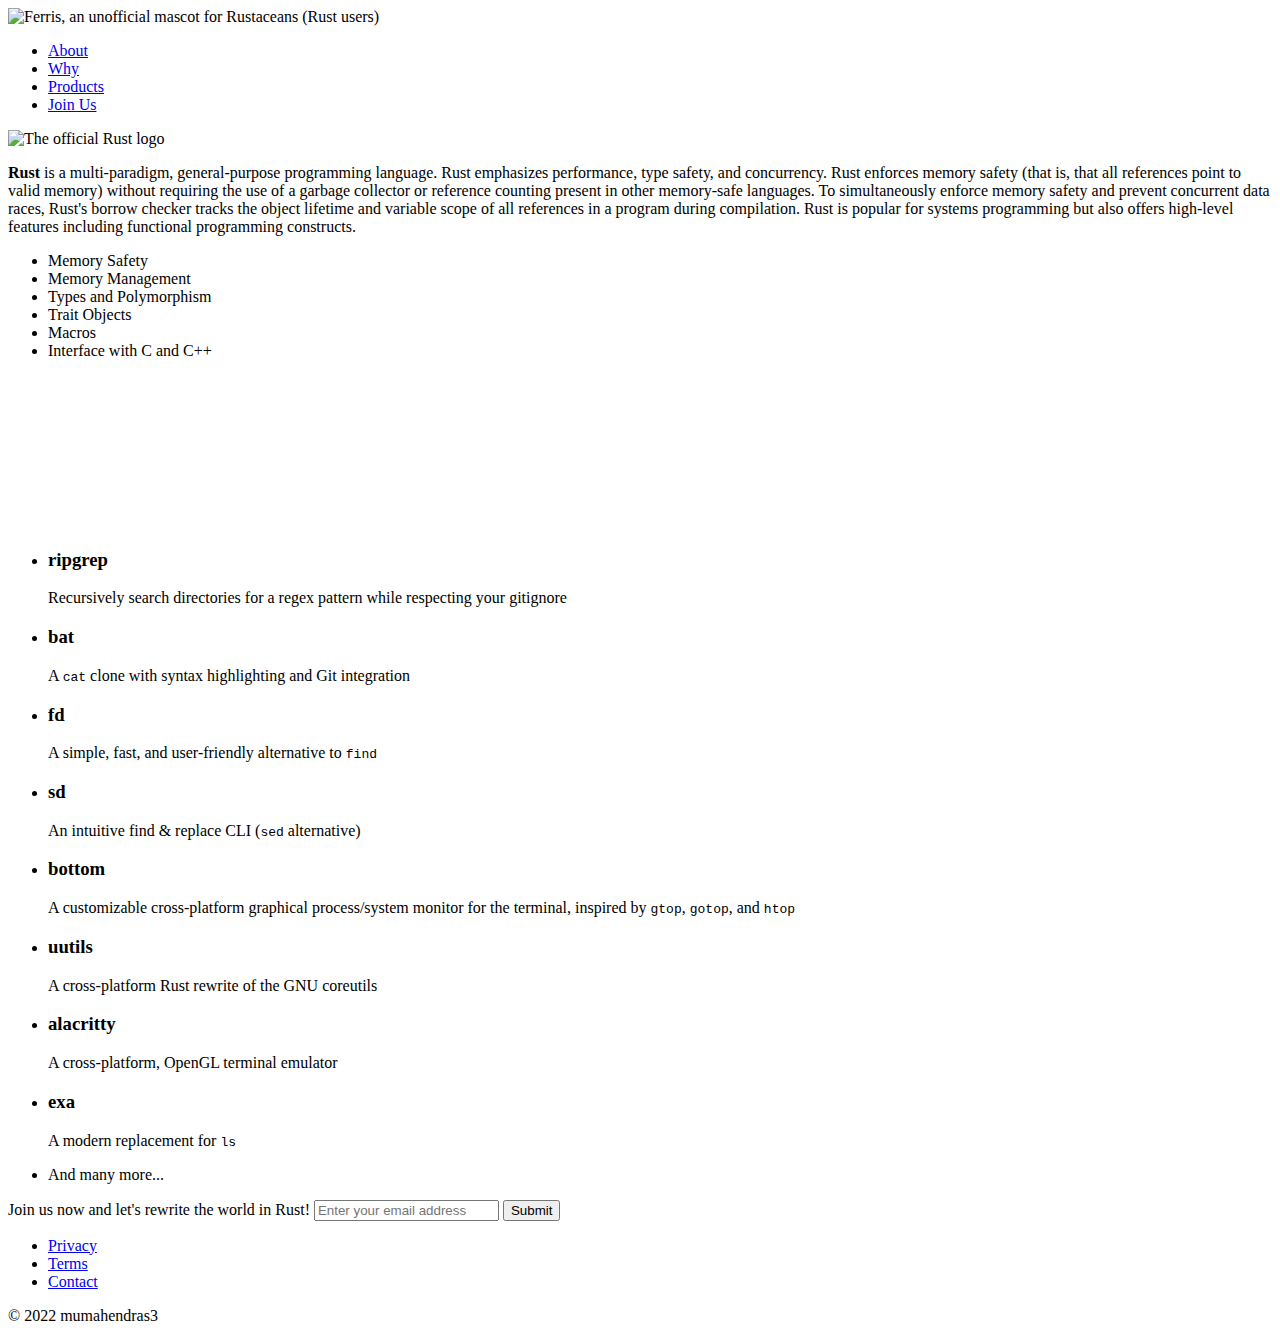
==== responsive-web-design/product-landing-page/index.html @ bcdd53a5 "RWD: Prod. Land. Page: Put nav. links inside `li`s" ====
<!DOCTYPE html>
<html lang="en">
  <head>
    <meta charset="utf-8">
    <meta name="viewport" content="width=device-width, initial-scale=1.0">
    <link rel="stylesheet" href="styles.css">
    <title>Rewrite in Rust Landing Page</title>
  </head>
  <body>
    <header id="header">
      <img id="header-img" src="https://upload.wikimedia.org/wikipedia/commons/2/20/Rustacean-orig-noshadow.svg" alt="Ferris, an unofficial mascot for Rustaceans (Rust users)" height="40">
      <nav id="nav-bar">
        <ul>
          <li><a class="nav-link" href="#about">About</a></li>
          <li><a class="nav-link" href="#why">Why</a></li>
          <li><a class="nav-link" href="#products">Products</a></li>
          <li><a class="nav-link" href="#join-us">Join Us</a></li>
        </ul>
      </nav>
    </header>
    <main>
      <section id="about">
        <img src="https://upload.wikimedia.org/wikipedia/commons/d/d5/Rust_programming_language_black_logo.svg" alt="The official Rust logo">
        <p><b>Rust</b> is a multi-paradigm, general-purpose programming language. Rust emphasizes performance, type safety, and concurrency. Rust enforces memory safety (that is, that all references point to valid memory) without requiring the use of a garbage collector or reference counting present in other memory-safe languages. To simultaneously enforce memory safety and prevent concurrent data races, Rust's borrow checker tracks the object lifetime and variable scope of all references in a program during compilation. Rust is popular for systems programming but also offers high-level features including functional programming constructs.</p>
        <ul>
          <li>Memory Safety</li>
          <li>Memory Management</li>
          <li>Types and Polymorphism</li>
          <li>Trait Objects</li>
          <li>Macros</li>
          <li>Interface with C and C++</li>
        </ul>
      </section>
      <section id="why">
        <iframe src="https://www.youtube-nocookie.com/embed/03H1cWj2Kfc" title="Rust is Inevitable" frameborder="0" allow="accelerometer; autoplay; clipboard-write; encrypted-media; gyroscope; picture-in-picture" allowfullscreen></iframe>
      </section>
      <section id="products">
        <ul>
          <li>
            <h3>ripgrep</h3>
            <p>Recursively search directories for a regex pattern while respecting your gitignore</p>
          </li>
          <li>
            <h3>bat</h3>
            <p>A <code>cat</code> clone with syntax highlighting and Git integration</p>
          </li>
          <li>
            <h3>fd</h3>
            <p>A simple, fast, and user-friendly alternative to <code>find</code></p>
          </li>
          <li>
            <h3>sd</h3>
            <p>An intuitive find &amp; replace CLI (<code>sed</code> alternative)</p>
          </li>
          <li>
            <h3>bottom</h3>
            <p>A customizable cross-platform graphical process/system monitor for the terminal, inspired by <code>gtop</code>, <code>gotop</code>, and <code>htop</code></p>
          </li>
          <li>
            <h3>uutils</h3>
            <p>A cross-platform Rust rewrite of the GNU coreutils</p>
          </li>
          <li>
            <h3>alacritty</h3>
            <p>A cross-platform, OpenGL terminal emulator</p>
          </li>
          <li>
            <h3>exa</h3>
            <p>A modern replacement for <code>ls</code></p>
          </li>
          <li>And many more...</li>
        </ul>
      </section>
      <section id="join-us">
        <form id="form" action="https://www.freecodecamp.com/email-submit">
          <label for="email">Join us now and let's rewrite the world in Rust!</label>
          <input id="email" type="email" name="email" placeholder="Enter your email address">
          <input id="submit" type="submit" value="Submit">
        </form>
      </section>
    </main>
    <footer>
      <ul>
        <li><a href="#">Privacy</a></li>
        <li><a href="#">Terms</a></li>
        <li><a href="#">Contact</a></li>
      </ul>
      <p>&copy; 2022 mumahendras3</p>
    </footer>
  </body>
</html>
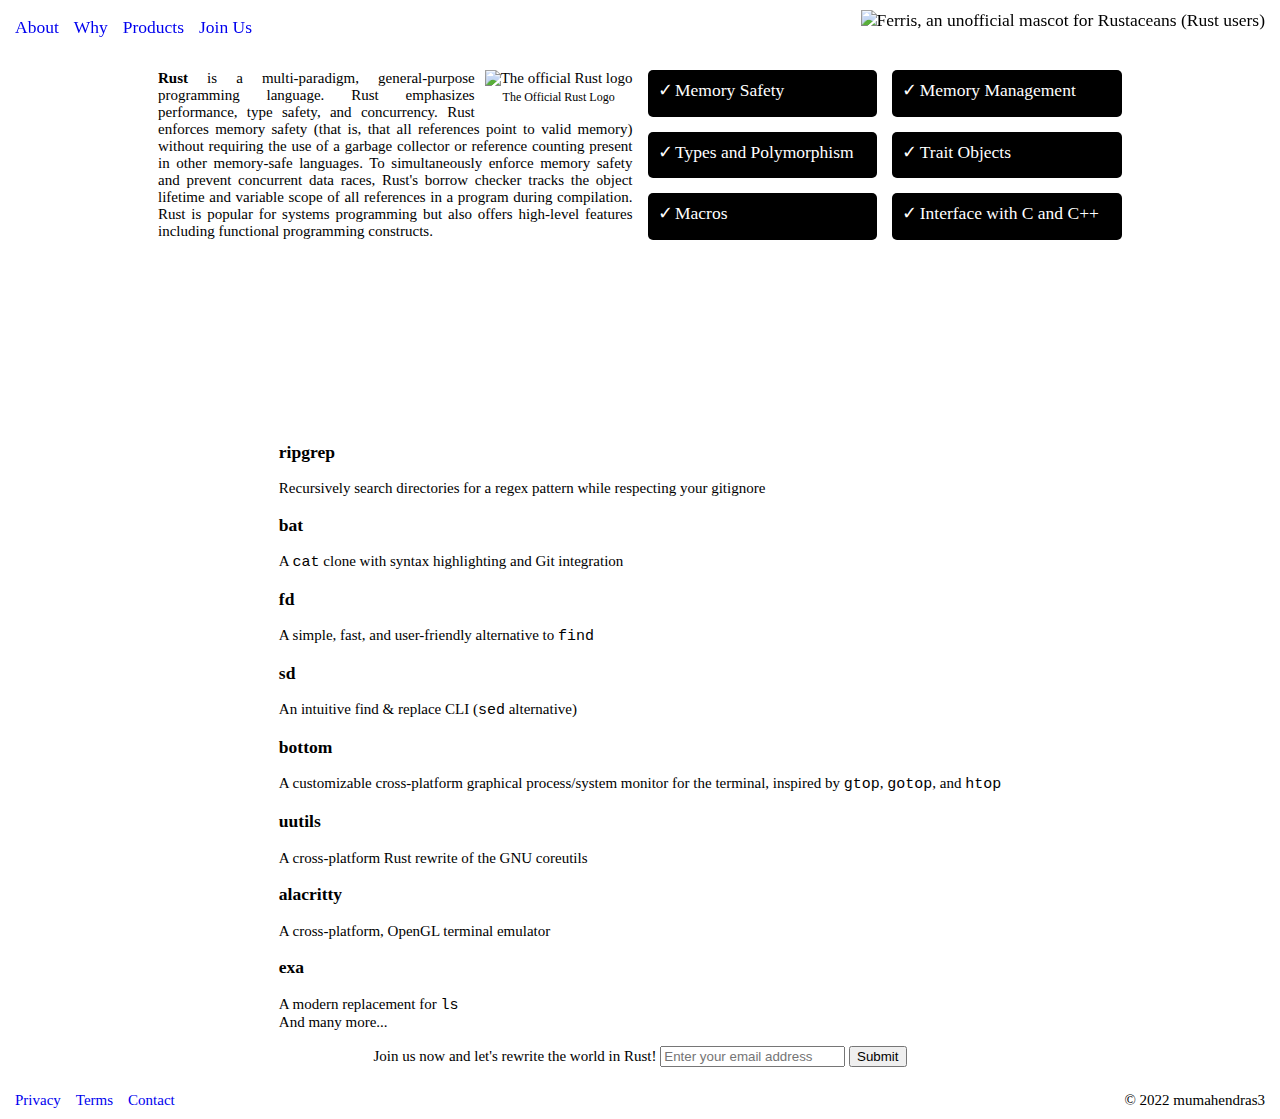
==== commit 3e62c64c: "RWD: Prod. Land. Page: Style header, footer, and about section" ====
--- a/responsive-web-design/product-landing-page/index.html
+++ b/responsive-web-design/product-landing-page/index.html
@@ -7,22 +7,27 @@
     <title>Rewrite in Rust Landing Page</title>
   </head>
   <body>
-    <header id="header">
-      <img id="header-img" src="https://upload.wikimedia.org/wikipedia/commons/2/20/Rustacean-orig-noshadow.svg" alt="Ferris, an unofficial mascot for Rustaceans (Rust users)" height="40">
+    <header id="header" class="bar">
       <nav id="nav-bar">
-        <ul>
+        <ul class="link-list">
           <li><a class="nav-link" href="#about">About</a></li>
           <li><a class="nav-link" href="#why">Why</a></li>
           <li><a class="nav-link" href="#products">Products</a></li>
           <li><a class="nav-link" href="#join-us">Join Us</a></li>
         </ul>
       </nav>
+      <img id="header-img" src="https://upload.wikimedia.org/wikipedia/commons/2/20/Rustacean-orig-noshadow.svg" alt="Ferris, an unofficial mascot for Rustaceans (Rust users)">
     </header>
     <main>
       <section id="about">
-        <img src="https://upload.wikimedia.org/wikipedia/commons/d/d5/Rust_programming_language_black_logo.svg" alt="The official Rust logo">
-        <p><b>Rust</b> is a multi-paradigm, general-purpose programming language. Rust emphasizes performance, type safety, and concurrency. Rust enforces memory safety (that is, that all references point to valid memory) without requiring the use of a garbage collector or reference counting present in other memory-safe languages. To simultaneously enforce memory safety and prevent concurrent data races, Rust's borrow checker tracks the object lifetime and variable scope of all references in a program during compilation. Rust is popular for systems programming but also offers high-level features including functional programming constructs.</p>
-        <ul>
+        <div class="summary">
+          <figure class="rust-logo">
+            <img src="https://upload.wikimedia.org/wikipedia/commons/d/d5/Rust_programming_language_black_logo.svg" alt="The official Rust logo">
+            <figcaption>The Official Rust Logo</figcaption>
+          </figure>
+          <p><b>Rust</b> is a multi-paradigm, general-purpose programming language. Rust emphasizes performance, type safety, and concurrency. Rust enforces memory safety (that is, that all references point to valid memory) without requiring the use of a garbage collector or reference counting present in other memory-safe languages. To simultaneously enforce memory safety and prevent concurrent data races, Rust's borrow checker tracks the object lifetime and variable scope of all references in a program during compilation. Rust is popular for systems programming but also offers high-level features including functional programming constructs.</p>
+        </div>
+        <ul class="feature-list">
           <li>Memory Safety</li>
           <li>Memory Management</li>
           <li>Types and Polymorphism</li>
@@ -79,8 +84,8 @@
         </form>
       </section>
     </main>
-    <footer>
-      <ul>
+    <footer class="bar">
+      <ul class="link-list">
         <li><a href="#">Privacy</a></li>
         <li><a href="#">Terms</a></li>
         <li><a href="#">Contact</a></li>
--- a/responsive-web-design/product-landing-page/styles.css
+++ b/responsive-web-design/product-landing-page/styles.css
@@ -0,0 +1,124 @@
+:root {
+    --page-min-width: 36rem;
+    --section-max-width: 96.4rem;
+    --item-bg-color: black;
+    --item-fg-color: white;
+}
+
+*, *::before, *::after {
+    box-sizing: border-box;
+}
+
+/* Change the default font-size to 10px (16px * 62.5%) */
+html {
+    font-size: 62.5%;
+}
+
+body {
+    padding: 0;
+    margin: 0;
+    min-width: var(--page-min-width);
+}
+
+main {
+    font-size: 1.5rem;
+    padding: 1.5rem;
+    display: grid;
+    grid-template-columns: 1fr;
+    gap: 1.5rem;
+    place-items: center;
+}
+
+ul {
+    list-style: none;
+    padding: 0;
+    margin: 0;
+}
+
+img {
+    display: block;
+    margin: auto;
+}
+
+p {
+    padding: 0;
+    margin: 0;
+    text-align: justify;
+}
+
+.bar {
+    display: grid;
+    grid-template-columns: 1fr max-content;
+    padding: 1rem 1.5rem;
+    align-items: center;
+}
+
+header.bar {
+    font-size: 1.75rem;
+    position: sticky;
+    top: 0;
+    left: 0;
+    width: 100%;
+}
+
+footer.bar {
+    font-size: 1.5rem;
+}
+
+.link-list {
+    display: flex;
+    column-gap: 1.5rem;
+    align-items: center;
+}
+
+.link-list a {
+    text-decoration: none;
+}
+
+.feature-list {
+    display: grid;
+    gap: 1.5rem;
+    grid-template-columns: repeat(auto-fit, minmax(157.5px, 1fr));
+}
+
+.feature-list li {
+    border-radius: 5px;
+    background-color: var(--item-bg-color);
+    color: var(--item-fg-color);
+    display: flex;
+    column-gap: .25rem;
+    padding: 1rem;
+    font-size: 1.75rem;
+}
+
+.feature-list li::before {
+    content: "\2713";
+}
+
+#header-img {
+    height: 3.5rem;
+}
+
+.rust-logo {
+    float: right;
+    margin: 0 0 0 1rem;
+}
+
+.rust-logo figcaption {
+    font-size: 1.2rem;
+    text-align: center;
+    margin-top: .25rem;
+}
+
+#about {
+    display: grid;
+    grid-template-columns: 1fr;
+    gap: 1.5rem;
+    max-width: var(--section-max-width);
+}
+
+@media only screen and (min-width: 705px) {
+    #about {
+        grid-template-columns: 1fr 1fr;
+    }
+}
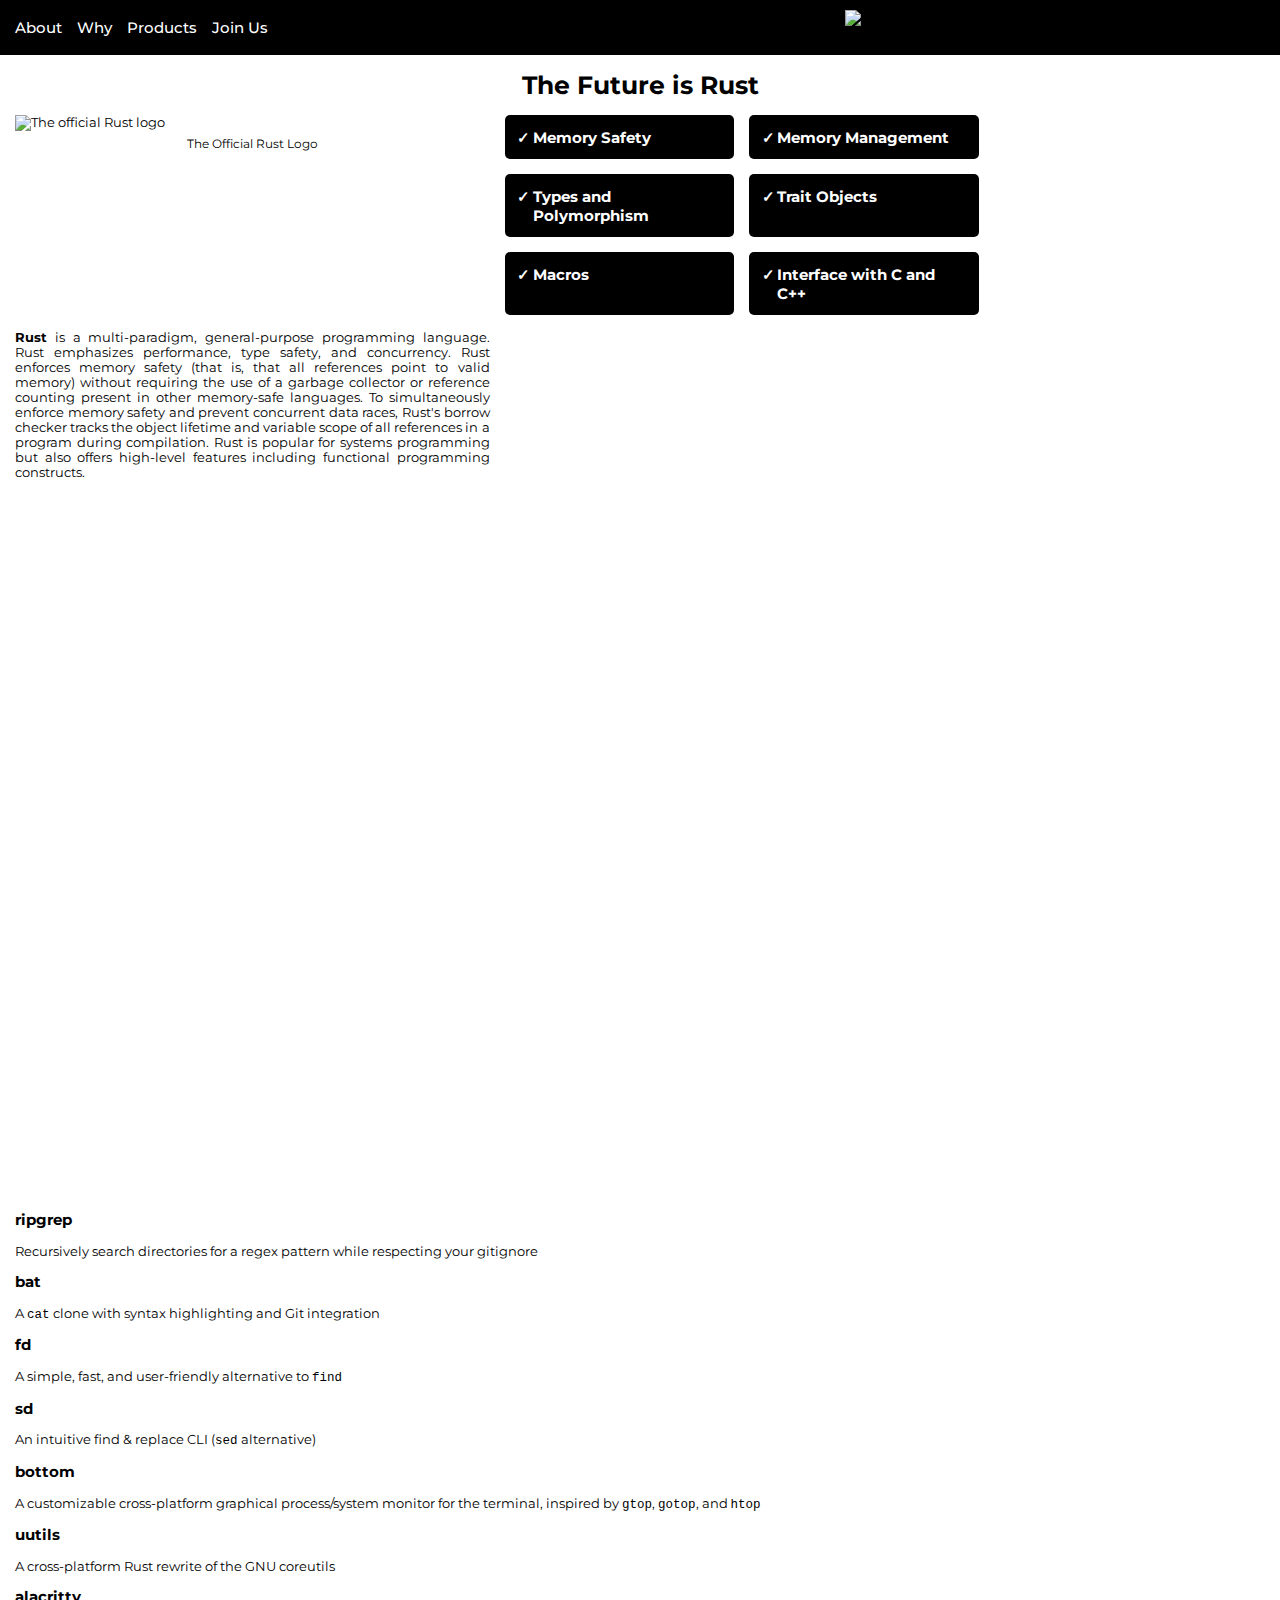
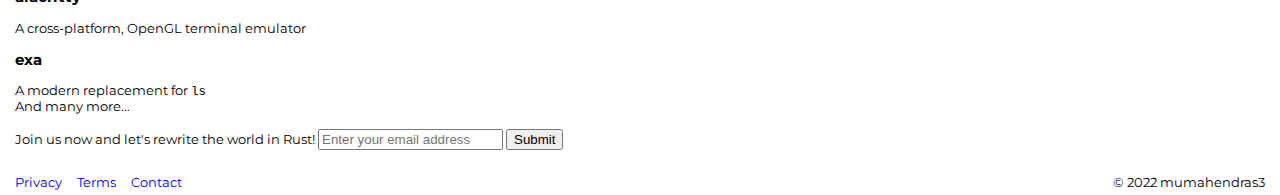
==== commit 2aa067a4: "RWD: Prod. Land. Page: Implement responsive video" ====
--- a/responsive-web-design/product-landing-page/index.html
+++ b/responsive-web-design/product-landing-page/index.html
@@ -19,14 +19,12 @@
       <img id="header-img" src="https://upload.wikimedia.org/wikipedia/commons/2/20/Rustacean-orig-noshadow.svg" alt="Ferris, an unofficial mascot for Rustaceans (Rust users)">
     </header>
     <main>
+      <h1>The Future is Rust</h1>
       <section id="about">
-        <div class="summary">
-          <figure class="rust-logo">
-            <img src="https://upload.wikimedia.org/wikipedia/commons/d/d5/Rust_programming_language_black_logo.svg" alt="The official Rust logo">
-            <figcaption>The Official Rust Logo</figcaption>
-          </figure>
-          <p><b>Rust</b> is a multi-paradigm, general-purpose programming language. Rust emphasizes performance, type safety, and concurrency. Rust enforces memory safety (that is, that all references point to valid memory) without requiring the use of a garbage collector or reference counting present in other memory-safe languages. To simultaneously enforce memory safety and prevent concurrent data races, Rust's borrow checker tracks the object lifetime and variable scope of all references in a program during compilation. Rust is popular for systems programming but also offers high-level features including functional programming constructs.</p>
-        </div>
+        <figure class="rust-logo">
+          <img src="https://upload.wikimedia.org/wikipedia/commons/d/d5/Rust_programming_language_black_logo.svg" alt="The official Rust logo">
+          <figcaption>The Official Rust Logo</figcaption>
+        </figure>
         <ul class="feature-list">
           <li>Memory Safety</li>
           <li>Memory Management</li>
@@ -35,9 +33,14 @@
           <li>Macros</li>
           <li>Interface with C and C++</li>
         </ul>
+        <p>
+          <b>Rust</b> is a multi-paradigm, general-purpose programming language. Rust emphasizes performance, type safety, and concurrency. Rust enforces memory safety (that is, that all references point to valid memory) without requiring the use of a garbage collector or reference counting present in other memory-safe languages. To simultaneously enforce memory safety and prevent concurrent data races, Rust's borrow checker tracks the object lifetime and variable scope of all references in a program during compilation. Rust is popular for systems programming but also offers high-level features including functional programming constructs.
+        </p>
       </section>
       <section id="why">
-        <iframe src="https://www.youtube-nocookie.com/embed/03H1cWj2Kfc" title="Rust is Inevitable" frameborder="0" allow="accelerometer; autoplay; clipboard-write; encrypted-media; gyroscope; picture-in-picture" allowfullscreen></iframe>
+        <div class="video-container">
+          <iframe src="https://www.youtube-nocookie.com/embed/03H1cWj2Kfc" title="Rust is Inevitable" frameborder="0" allow="accelerometer; autoplay; clipboard-write; encrypted-media; gyroscope; picture-in-picture" allowfullscreen></iframe>
+        </div>
       </section>
       <section id="products">
         <ul>
--- a/responsive-web-design/product-landing-page/styles.css
+++ b/responsive-web-design/product-landing-page/styles.css
@@ -1,3 +1,6 @@
+/* Load some Google fonts */
+@import url('https://fonts.googleapis.com/css2?family=Montserrat:wght@100;200;300;400;500;600;700&family=Ubuntu+Mono:wght@400;700&display=swap');
+
 :root {
     --page-min-width: 36rem;
     --section-max-width: 96.4rem;
@@ -18,15 +21,21 @@
     padding: 0;
     margin: 0;
     min-width: var(--page-min-width);
+    font-family: Montserrat, sans-serif;
 }
 
 main {
-    font-size: 1.5rem;
+    font-size: 1.25rem;
     padding: 1.5rem;
     display: grid;
     grid-template-columns: 1fr;
     gap: 1.5rem;
-    place-items: center;
+}
+
+h1 {
+    margin: 0;
+    padding: 0;
+    text-align: center;
 }
 
 ul {
@@ -54,15 +63,16 @@
 }
 
 header.bar {
-    font-size: 1.75rem;
+    font-size: 1.5rem;
     position: sticky;
     top: 0;
     left: 0;
     width: 100%;
+    background-color: var(--item-bg-color);
 }
 
 footer.bar {
-    font-size: 1.5rem;
+    font-size: 1.25rem;
 }
 
 .link-list {
@@ -73,6 +83,11 @@
 
 .link-list a {
     text-decoration: none;
+}
+
+header .link-list a {
+    color: var(--item-fg-color);
+    font-weight: 500;
 }
 
 .feature-list {
@@ -87,8 +102,9 @@
     color: var(--item-fg-color);
     display: flex;
     column-gap: .25rem;
-    padding: 1rem;
-    font-size: 1.75rem;
+    padding: 1.25rem;
+    font-size: 1.5rem;
+    font-weight: 700;
 }
 
 .feature-list li::before {
@@ -100,14 +116,13 @@
 }
 
 .rust-logo {
-    float: right;
-    margin: 0 0 0 1rem;
+    margin: 0;
 }
 
 .rust-logo figcaption {
     font-size: 1.2rem;
     text-align: center;
-    margin-top: .25rem;
+    margin-top: .5rem;
 }
 
 #about {
@@ -117,6 +132,39 @@
     max-width: var(--section-max-width);
 }
 
+/* Create an iframe that maintains 16:9 aspect ratio by taking advantage the
+ * way paddings are calculated when given percentage values:
+ *
+ *  padding (when given %) = % * width
+ *
+ * Coupled with using absolute position for the iframe and relative for its
+ * container (so the iframe positioning is relative to its container), we can
+ * use padding-top to emulate the container height, since with absolute
+ * positioning, the iframe's reference point is its containing block's border
+ * not padding box edge.
+ */
+.video-container {
+    position: relative;
+    overflow: hidden;
+    width: 100%;
+    padding-top: 56.25%; /* 56.25% is basically 9/16 */
+}
+/* Setting the iframe width and height to 100% to follow the container width
+ * and height (emulated by padding-top) which will always has the desired
+ * aspect ratio because of the previously mentioned padding behaviour
+ */
+.video-container iframe {
+    position: absolute;
+    top: 0;
+    left: 0;
+    width: 100%;
+    height: 100%;
+}
+
+#why {
+    padding: 0 1.5rem;
+}
+
 @media only screen and (min-width: 705px) {
     #about {
         grid-template-columns: 1fr 1fr;
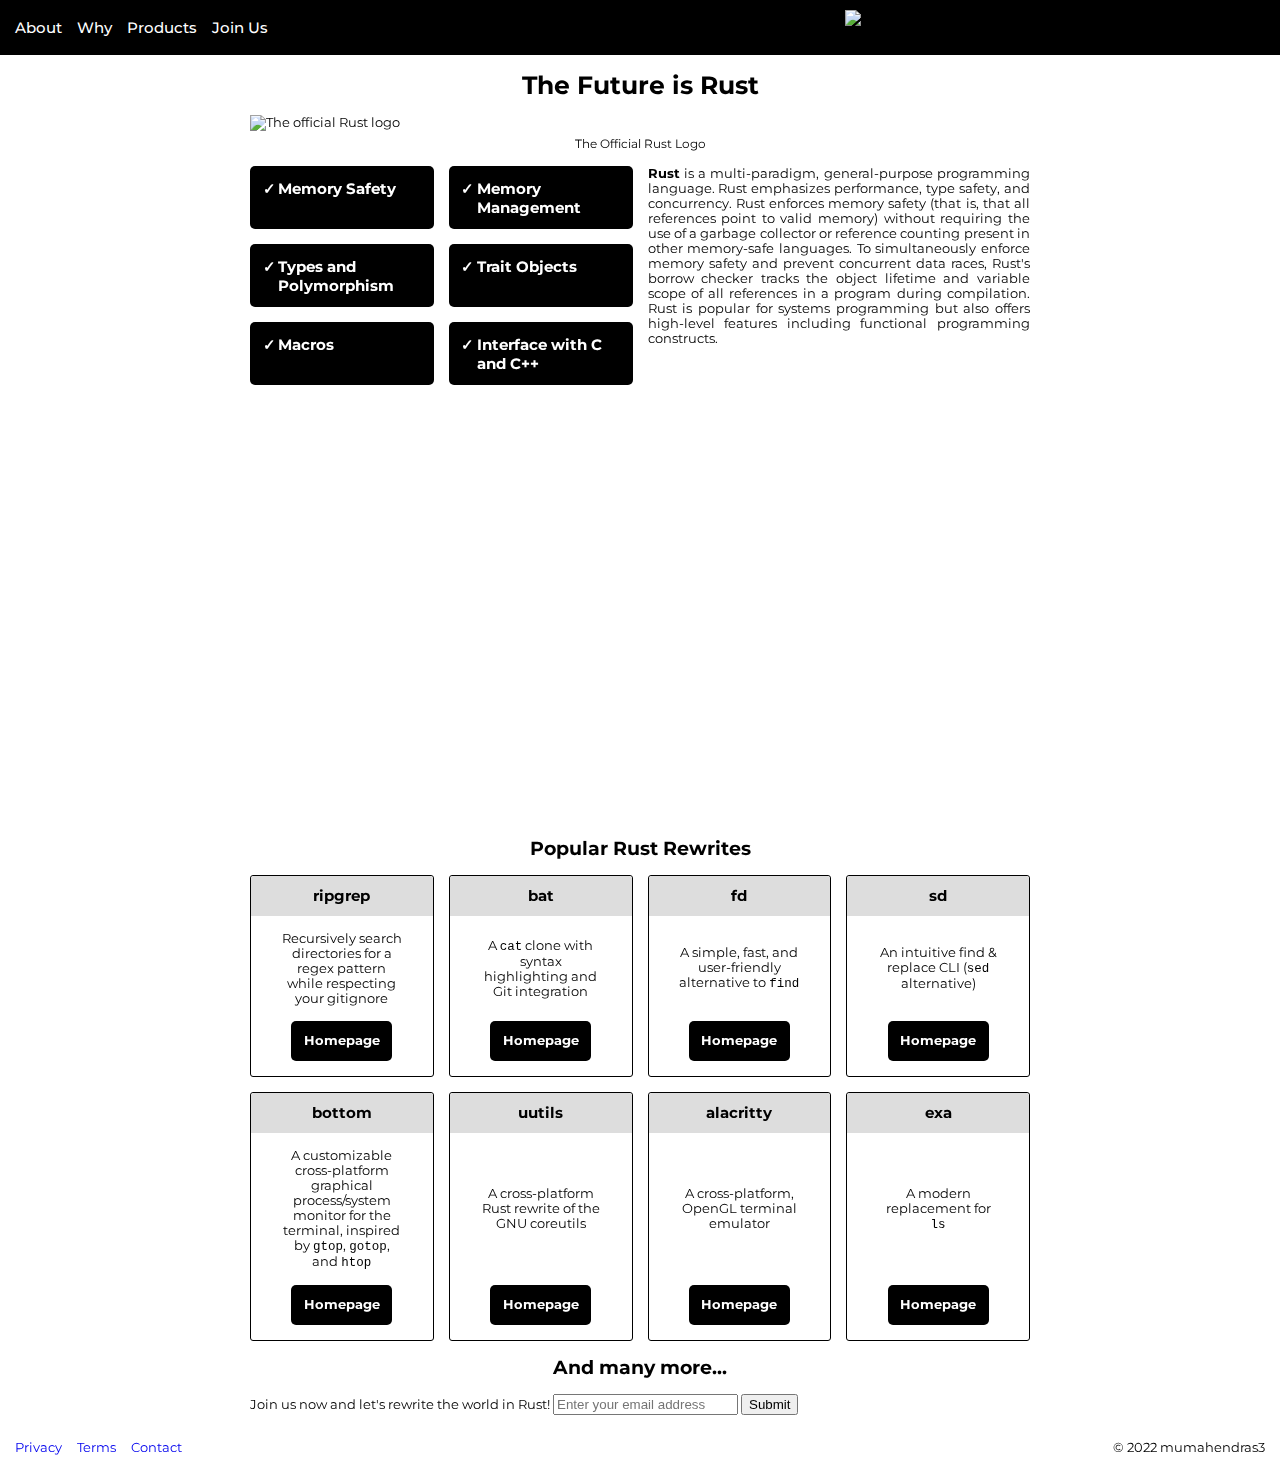
==== commit 0b91a058: "RWD: Prod. Land. Page: Style `#products` section" ====
--- a/responsive-web-design/product-landing-page/index.html
+++ b/responsive-web-design/product-landing-page/index.html
@@ -42,43 +42,52 @@
           <iframe src="https://www.youtube-nocookie.com/embed/03H1cWj2Kfc" title="Rust is Inevitable" frameborder="0" allow="accelerometer; autoplay; clipboard-write; encrypted-media; gyroscope; picture-in-picture" allowfullscreen></iframe>
         </div>
       </section>
+      <h2>Popular Rust Rewrites</h2>
       <section id="products">
-        <ul>
+        <ul class="product-list">
           <li>
             <h3>ripgrep</h3>
             <p>Recursively search directories for a regex pattern while respecting your gitignore</p>
+            <a class="product-link" href="https://github.com/BurntSushi/ripgrep">Homepage</a>
           </li>
           <li>
             <h3>bat</h3>
             <p>A <code>cat</code> clone with syntax highlighting and Git integration</p>
+            <a class="product-link" href="https://github.com/sharkdp/bat">Homepage</a>
           </li>
           <li>
             <h3>fd</h3>
             <p>A simple, fast, and user-friendly alternative to <code>find</code></p>
+            <a class="product-link" href="https://github.com/sharkdp/fd">Homepage</a>
           </li>
           <li>
             <h3>sd</h3>
             <p>An intuitive find &amp; replace CLI (<code>sed</code> alternative)</p>
+            <a class="product-link" href="https://github.com/chmln/sd">Homepage</a>
           </li>
           <li>
             <h3>bottom</h3>
             <p>A customizable cross-platform graphical process/system monitor for the terminal, inspired by <code>gtop</code>, <code>gotop</code>, and <code>htop</code></p>
+            <a class="product-link" href="https://github.com/ClementTsang/bottom">Homepage</a>
           </li>
           <li>
             <h3>uutils</h3>
             <p>A cross-platform Rust rewrite of the GNU coreutils</p>
+            <a class="product-link" href="https://github.com/uutils/coreutils">Homepage</a>
           </li>
           <li>
             <h3>alacritty</h3>
             <p>A cross-platform, OpenGL terminal emulator</p>
+            <a class="product-link" href="https://alacritty.org/">Homepage</a>
           </li>
           <li>
             <h3>exa</h3>
             <p>A modern replacement for <code>ls</code></p>
+            <a class="product-link" href="https://the.exa.website/">Homepage</a>
           </li>
-          <li>And many more...</li>
         </ul>
       </section>
+      <h2>And many more...</h2>
       <section id="join-us">
         <form id="form" action="https://www.freecodecamp.com/email-submit">
           <label for="email">Join us now and let's rewrite the world in Rust!</label>
--- a/responsive-web-design/product-landing-page/styles.css
+++ b/responsive-web-design/product-landing-page/styles.css
@@ -3,9 +3,11 @@
 
 :root {
     --page-min-width: 36rem;
-    --section-max-width: 96.4rem;
+    --main-max-width: 81rem;
     --item-bg-color: black;
     --item-fg-color: white;
+    --item-header-bg-color: #ddd;
+    --default-text-color: black;
 }
 
 *, *::before, *::after {
@@ -22,6 +24,7 @@
     margin: 0;
     min-width: var(--page-min-width);
     font-family: Montserrat, sans-serif;
+    color: var(--default-text-color);
 }
 
 main {
@@ -30,9 +33,13 @@
     display: grid;
     grid-template-columns: 1fr;
     gap: 1.5rem;
-}
-
-h1 {
+    margin: 0 auto;
+    max-width: var(--main-max-width);
+}
+
+h1,
+h2,
+h3 {
     margin: 0;
     padding: 0;
     text-align: center;
@@ -159,14 +166,75 @@
     left: 0;
     width: 100%;
     height: 100%;
+    z-index: -1;
 }
 
 #why {
     padding: 0 1.5rem;
+}
+
+.product-list {
+    display: grid;
+    grid-template-columns: repeat(auto-fill, minmax(15.75rem, 1fr));
+    gap: 1.5rem;
+}
+
+.product-list li {
+    border: 1px solid var(--default-text-color);
+    border-radius: 3px;
+    display: flex;
+    flex-direction: column;
+    align-items: center;
+    row-gap: 1.5rem;
+    justify-content: space-between;
+    padding-bottom: 1.5rem;
+}
+
+.product-list li h3 {
+    background-color: var(--item-header-bg-color);
+    border-top-left-radius: inherit;
+    border-top-right-radius: inherit;
+    width: 100%;
+    line-height: 4rem;
+}
+
+.product-list li p {
+    padding: 0 3rem;
+    width: 100%;
+    text-align: center;
+}
+
+.product-link {
+    display: block;
+    background-color: var(--item-bg-color);
+    width: fit-content;
+    height: 4rem;
+    color: var(--item-fg-color);
+    border-radius: 5px;
+    text-decoration: none;
+    font-weight: 700;
+    font-size: 1.25rem;
+    padding: 1.25rem;
 }
 
 @media only screen and (min-width: 705px) {
     #about {
         grid-template-columns: 1fr 1fr;
-    }
-}
+        grid-template-rows: max-content max-content;
+    }
+
+    #about .rust-logo {
+        grid-column: 1 / -1;
+        grid-row: 1 / 2;
+    }
+
+    #about .feature-list {
+        grid-column: 1 / 2;
+        grid-row: 2 / -1;
+    }
+
+    #about p {
+        grid-column: 2 / -1;
+        grid-row: 2 / -1;
+    }
+}
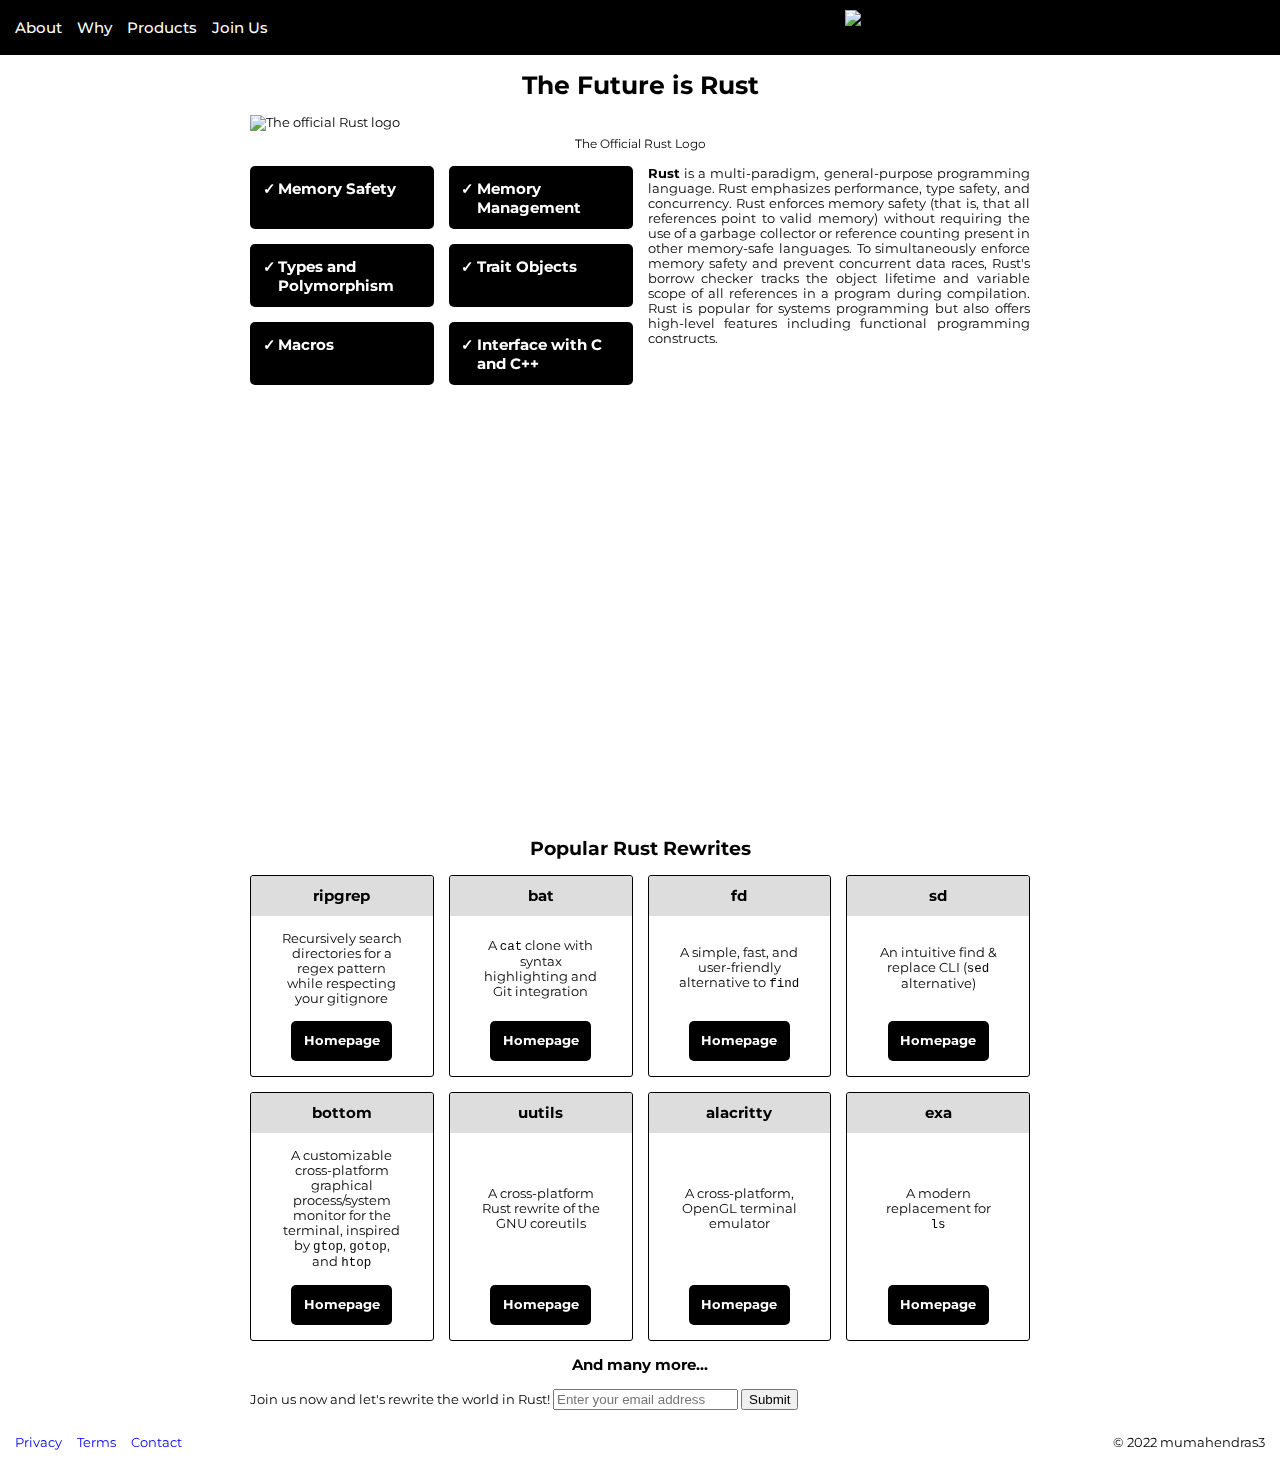
==== commit dcfcb4d8: "RWD: Prod. Land. Page: Change the last `h2` to `h3`" ====
--- a/responsive-web-design/product-landing-page/index.html
+++ b/responsive-web-design/product-landing-page/index.html
@@ -87,7 +87,7 @@
           </li>
         </ul>
       </section>
-      <h2>And many more...</h2>
+      <h3>And many more...</h3>
       <section id="join-us">
         <form id="form" action="https://www.freecodecamp.com/email-submit">
           <label for="email">Join us now and let's rewrite the world in Rust!</label>
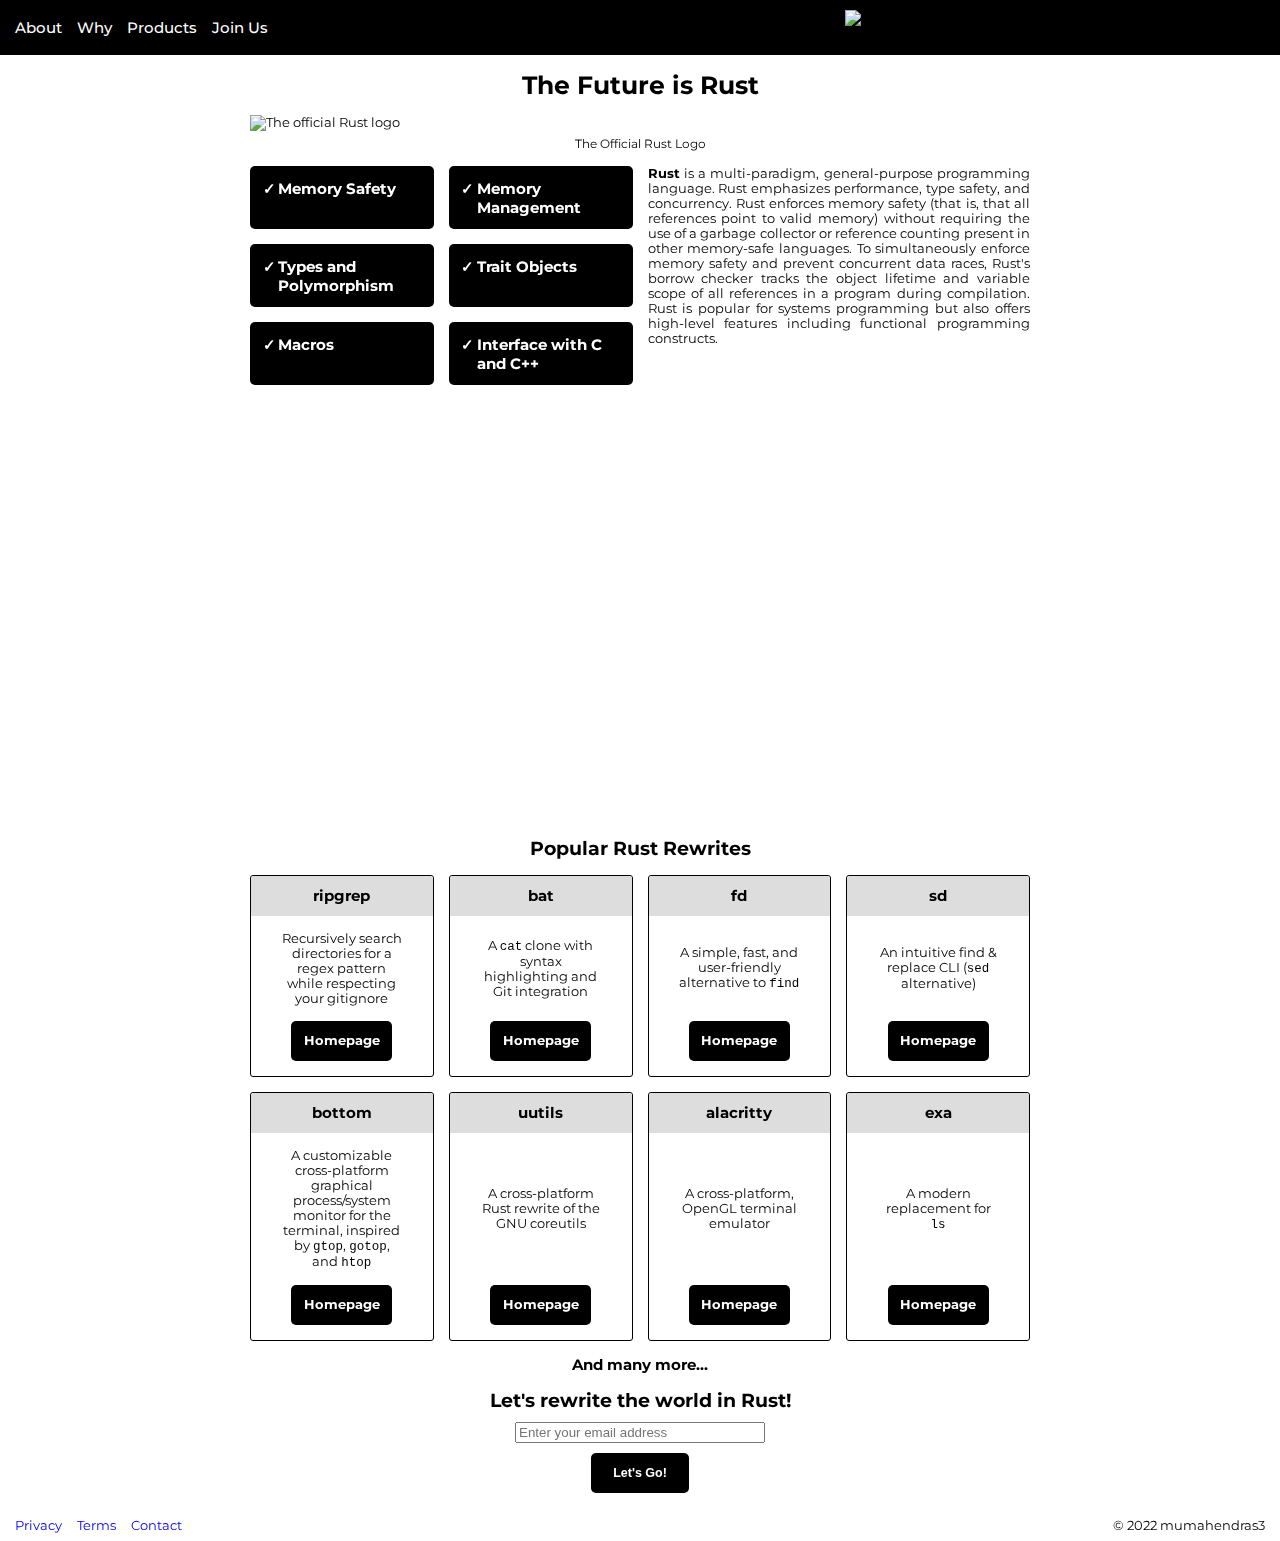
==== commit 81bd4065: "RWD: Prod. Land. Page: Style `#join-us` section" ====
--- a/responsive-web-design/product-landing-page/index.html
+++ b/responsive-web-design/product-landing-page/index.html
@@ -90,9 +90,11 @@
       <h3>And many more...</h3>
       <section id="join-us">
         <form id="form" action="https://www.freecodecamp.com/email-submit">
-          <label for="email">Join us now and let's rewrite the world in Rust!</label>
+          <label for="email">
+            <h2>Let's rewrite the world in Rust!</h2>
+          </label>
           <input id="email" type="email" name="email" placeholder="Enter your email address">
-          <input id="submit" type="submit" value="Submit">
+          <input id="submit" type="submit" value="Let's Go!">
         </form>
       </section>
     </main>
--- a/responsive-web-design/product-landing-page/styles.css
+++ b/responsive-web-design/product-landing-page/styles.css
@@ -5,6 +5,8 @@
     --page-min-width: 36rem;
     --main-max-width: 81rem;
     --item-bg-color: black;
+    --item-hover-bg-color: #404040;
+    --item-active-bg-color: #595959;
     --item-fg-color: white;
     --item-header-bg-color: #ddd;
     --default-text-color: black;
@@ -175,7 +177,7 @@
 
 .product-list {
     display: grid;
-    grid-template-columns: repeat(auto-fill, minmax(15.75rem, 1fr));
+    grid-template-columns: repeat(auto-fit, minmax(15.75rem, 1fr));
     gap: 1.5rem;
 }
 
@@ -208,13 +210,44 @@
     display: block;
     background-color: var(--item-bg-color);
     width: fit-content;
-    height: 4rem;
+    line-height: 4rem;
     color: var(--item-fg-color);
     border-radius: 5px;
     text-decoration: none;
     font-weight: 700;
     font-size: 1.25rem;
-    padding: 1.25rem;
+    padding: 0 1.25rem;
+}
+
+#form label, #form input {
+    display: block;
+}
+
+#email {
+  margin: 1rem auto;
+  width: 25rem;
+}
+
+#submit {
+  margin: 0 auto;
+  background-color: var(--item-bg-color);
+  width: 9.725rem;
+  line-height: 4rem;
+  color: var(--item-fg-color);
+  border-radius: 5px;
+  font-weight: 700;
+  font-size: 1.25rem;
+  padding: 0 1.25rem;
+  border: none;
+  transition: background-color .25s;
+}
+
+#submit:hover {
+  background-color: var(--item-hover-bg-color);
+}
+
+#submit:active {
+  background-color: var(--item-active-bg-color);
 }
 
 @media only screen and (min-width: 705px) {
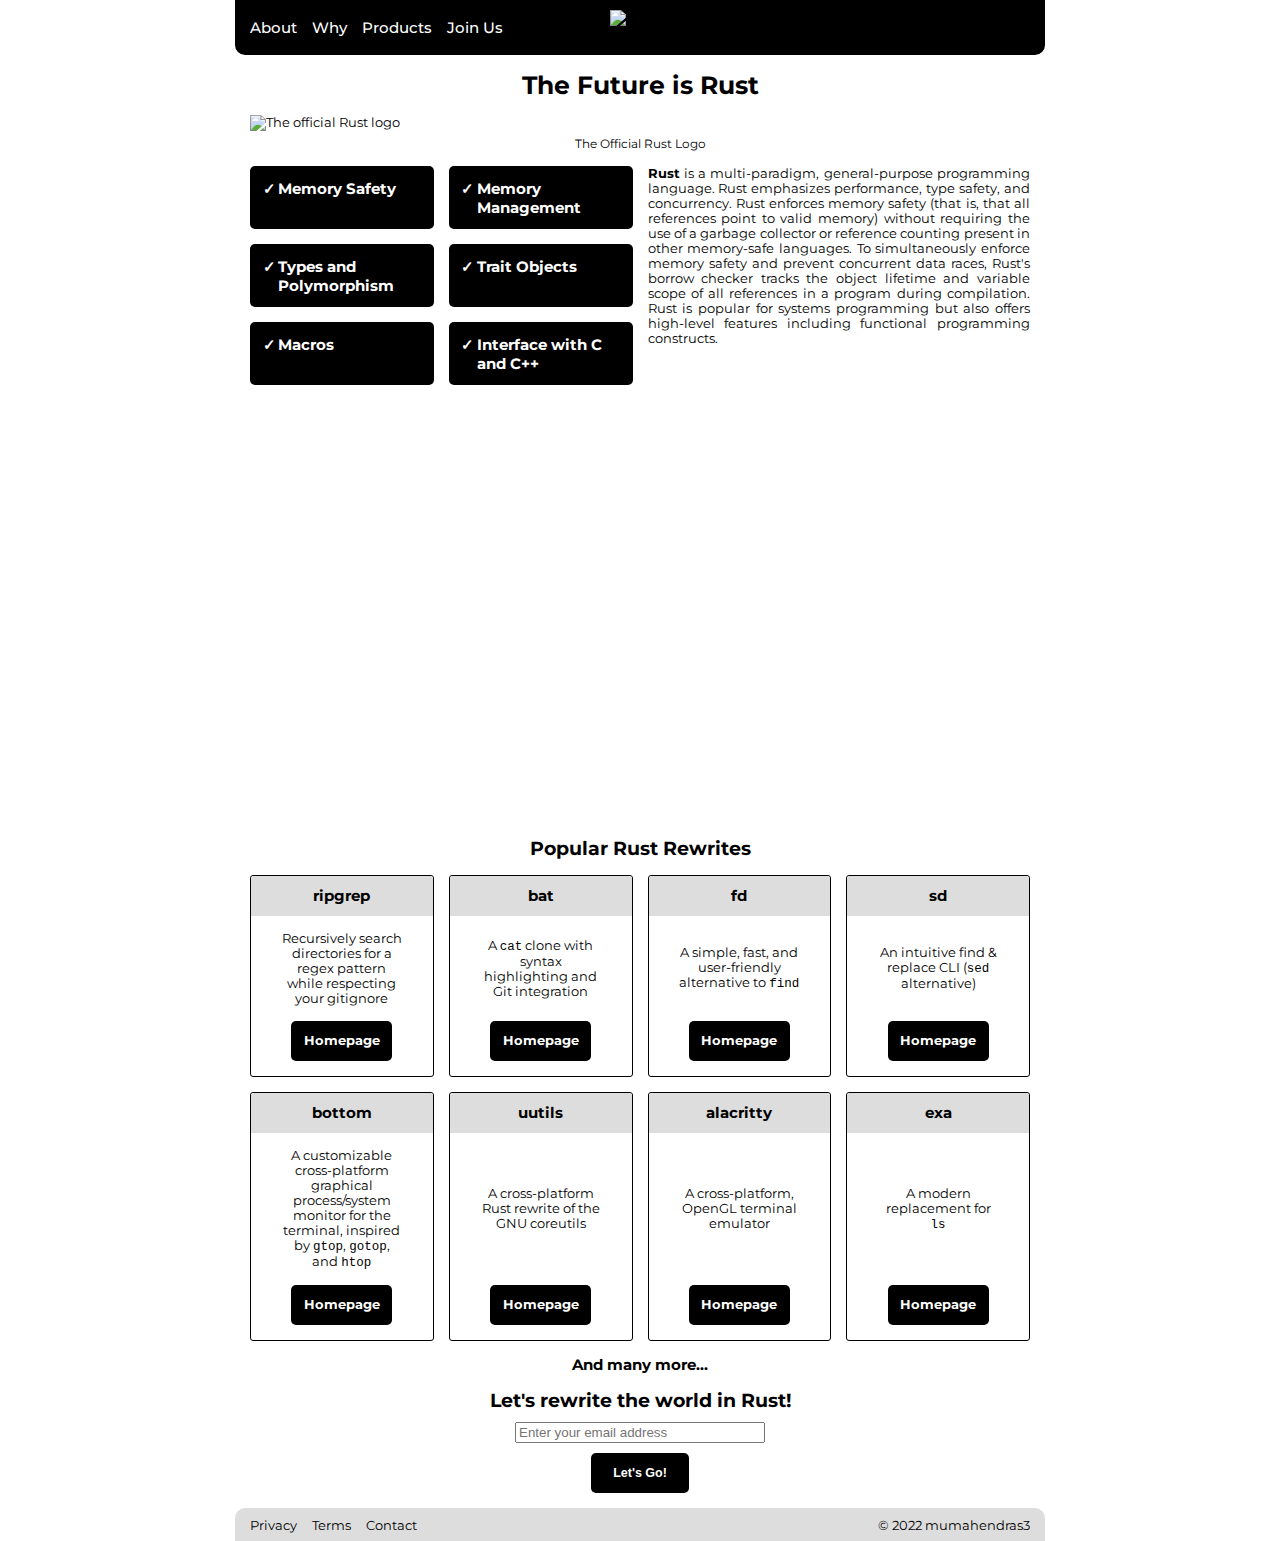
==== commit 09d8eab6: "RWD: Prod. Land. Page: Code cleanups" ====
--- a/responsive-web-design/product-landing-page/index.html
+++ b/responsive-web-design/product-landing-page/index.html
@@ -48,42 +48,42 @@
           <li>
             <h3>ripgrep</h3>
             <p>Recursively search directories for a regex pattern while respecting your gitignore</p>
-            <a class="product-link" href="https://github.com/BurntSushi/ripgrep">Homepage</a>
+            <a class="button" href="https://github.com/BurntSushi/ripgrep">Homepage</a>
           </li>
           <li>
             <h3>bat</h3>
             <p>A <code>cat</code> clone with syntax highlighting and Git integration</p>
-            <a class="product-link" href="https://github.com/sharkdp/bat">Homepage</a>
+            <a class="button" href="https://github.com/sharkdp/bat">Homepage</a>
           </li>
           <li>
             <h3>fd</h3>
             <p>A simple, fast, and user-friendly alternative to <code>find</code></p>
-            <a class="product-link" href="https://github.com/sharkdp/fd">Homepage</a>
+            <a class="button" href="https://github.com/sharkdp/fd">Homepage</a>
           </li>
           <li>
             <h3>sd</h3>
             <p>An intuitive find &amp; replace CLI (<code>sed</code> alternative)</p>
-            <a class="product-link" href="https://github.com/chmln/sd">Homepage</a>
+            <a class="button" href="https://github.com/chmln/sd">Homepage</a>
           </li>
           <li>
             <h3>bottom</h3>
             <p>A customizable cross-platform graphical process/system monitor for the terminal, inspired by <code>gtop</code>, <code>gotop</code>, and <code>htop</code></p>
-            <a class="product-link" href="https://github.com/ClementTsang/bottom">Homepage</a>
+            <a class="button" href="https://github.com/ClementTsang/bottom">Homepage</a>
           </li>
           <li>
             <h3>uutils</h3>
             <p>A cross-platform Rust rewrite of the GNU coreutils</p>
-            <a class="product-link" href="https://github.com/uutils/coreutils">Homepage</a>
+            <a class="button" href="https://github.com/uutils/coreutils">Homepage</a>
           </li>
           <li>
             <h3>alacritty</h3>
             <p>A cross-platform, OpenGL terminal emulator</p>
-            <a class="product-link" href="https://alacritty.org/">Homepage</a>
+            <a class="button" href="https://alacritty.org/">Homepage</a>
           </li>
           <li>
             <h3>exa</h3>
             <p>A modern replacement for <code>ls</code></p>
-            <a class="product-link" href="https://the.exa.website/">Homepage</a>
+            <a class="button" href="https://the.exa.website/">Homepage</a>
           </li>
         </ul>
       </section>
@@ -94,7 +94,7 @@
             <h2>Let's rewrite the world in Rust!</h2>
           </label>
           <input id="email" type="email" name="email" placeholder="Enter your email address">
-          <input id="submit" type="submit" value="Let's Go!">
+          <input class="button" id="submit" type="submit" value="Let's Go!">
         </form>
       </section>
     </main>
--- a/responsive-web-design/product-landing-page/styles.css
+++ b/responsive-web-design/product-landing-page/styles.css
@@ -10,6 +10,7 @@
     --item-fg-color: white;
     --item-header-bg-color: #ddd;
     --default-text-color: black;
+    --bar-border-radius: 1rem;
 }
 
 *, *::before, *::after {
@@ -39,6 +40,16 @@
     max-width: var(--main-max-width);
 }
 
+ul {
+    list-style: none;
+    padding: 0;
+    margin: 0;
+}
+
+a {
+    text-decoration: none;
+}
+
 h1,
 h2,
 h3 {
@@ -47,10 +58,14 @@
     text-align: center;
 }
 
-ul {
-    list-style: none;
-    padding: 0;
-    margin: 0;
+p {
+    padding: 0;
+    margin: 0;
+    text-align: justify;
+}
+
+code {
+    font-family: "Ubuntu Mono", monospace;
 }
 
 img {
@@ -58,17 +73,13 @@
     margin: auto;
 }
 
-p {
-    padding: 0;
-    margin: 0;
-    text-align: justify;
-}
-
 .bar {
     display: grid;
     grid-template-columns: 1fr max-content;
     padding: 1rem 1.5rem;
     align-items: center;
+    max-width: var(--main-max-width);
+    margin: 0 auto;
 }
 
 header.bar {
@@ -78,10 +89,16 @@
     left: 0;
     width: 100%;
     background-color: var(--item-bg-color);
+    z-index: 1;
+    border-bottom-left-radius: var(--bar-border-radius);
+    border-bottom-right-radius: var(--bar-border-radius);
 }
 
 footer.bar {
     font-size: 1.25rem;
+    background-color: var(--item-header-bg-color);
+    border-top-left-radius: var(--bar-border-radius);
+    border-top-right-radius: var(--bar-border-radius);
 }
 
 .link-list {
@@ -90,13 +107,34 @@
     align-items: center;
 }
 
-.link-list a {
-    text-decoration: none;
-}
-
 header .link-list a {
     color: var(--item-fg-color);
     font-weight: 500;
+}
+
+footer .link-list a {
+    color: var(--default-text-color);
+}
+
+#header-img {
+    height: 3.5rem;
+}
+
+#about {
+    display: grid;
+    grid-template-columns: 1fr;
+    gap: 1.5rem;
+    max-width: var(--section-max-width);
+}
+
+.rust-logo {
+    margin: 0;
+}
+
+.rust-logo figcaption {
+    font-size: 1.2rem;
+    text-align: center;
+    margin-top: .5rem;
 }
 
 .feature-list {
@@ -120,25 +158,8 @@
     content: "\2713";
 }
 
-#header-img {
-    height: 3.5rem;
-}
-
-.rust-logo {
-    margin: 0;
-}
-
-.rust-logo figcaption {
-    font-size: 1.2rem;
-    text-align: center;
-    margin-top: .5rem;
-}
-
-#about {
-    display: grid;
-    grid-template-columns: 1fr;
-    gap: 1.5rem;
-    max-width: var(--section-max-width);
+#why {
+    padding: 0 1.5rem;
 }
 
 /* Create an iframe that maintains 16:9 aspect ratio by taking advantage the
@@ -158,6 +179,7 @@
     width: 100%;
     padding-top: 56.25%; /* 56.25% is basically 9/16 */
 }
+
 /* Setting the iframe width and height to 100% to follow the container width
  * and height (emulated by padding-top) which will always has the desired
  * aspect ratio because of the previously mentioned padding behaviour
@@ -168,11 +190,6 @@
     left: 0;
     width: 100%;
     height: 100%;
-    z-index: -1;
-}
-
-#why {
-    padding: 0 1.5rem;
 }
 
 .product-list {
@@ -206,48 +223,41 @@
     text-align: center;
 }
 
-.product-link {
-    display: block;
+.button {
     background-color: var(--item-bg-color);
-    width: fit-content;
     line-height: 4rem;
     color: var(--item-fg-color);
     border-radius: 5px;
-    text-decoration: none;
     font-weight: 700;
     font-size: 1.25rem;
     padding: 0 1.25rem;
-}
-
-#form label, #form input {
+    text-align: center;
+    transition: background-color .2s;
+    cursor: pointer;
+}
+
+.button:hover {
+  background-color: var(--item-hover-bg-color);
+}
+
+.button:active {
+  background-color: var(--item-active-bg-color);
+}
+
+#form label,
+#form input {
     display: block;
 }
 
 #email {
-  margin: 1rem auto;
-  width: 25rem;
+    margin: 1rem auto;
+    width: 25rem;
 }
 
 #submit {
-  margin: 0 auto;
-  background-color: var(--item-bg-color);
-  width: 9.725rem;
-  line-height: 4rem;
-  color: var(--item-fg-color);
-  border-radius: 5px;
-  font-weight: 700;
-  font-size: 1.25rem;
-  padding: 0 1.25rem;
-  border: none;
-  transition: background-color .25s;
-}
-
-#submit:hover {
-  background-color: var(--item-hover-bg-color);
-}
-
-#submit:active {
-  background-color: var(--item-active-bg-color);
+    margin: 0 auto;
+    width: 9.725rem;
+    border: none;
 }
 
 @media only screen and (min-width: 705px) {
@@ -271,3 +281,9 @@
         grid-row: 2 / -1;
     }
 }
+
+@media only screen and (max-width: 810px) {
+    :root {
+        --bar-border-radius: unset;
+    }
+}
